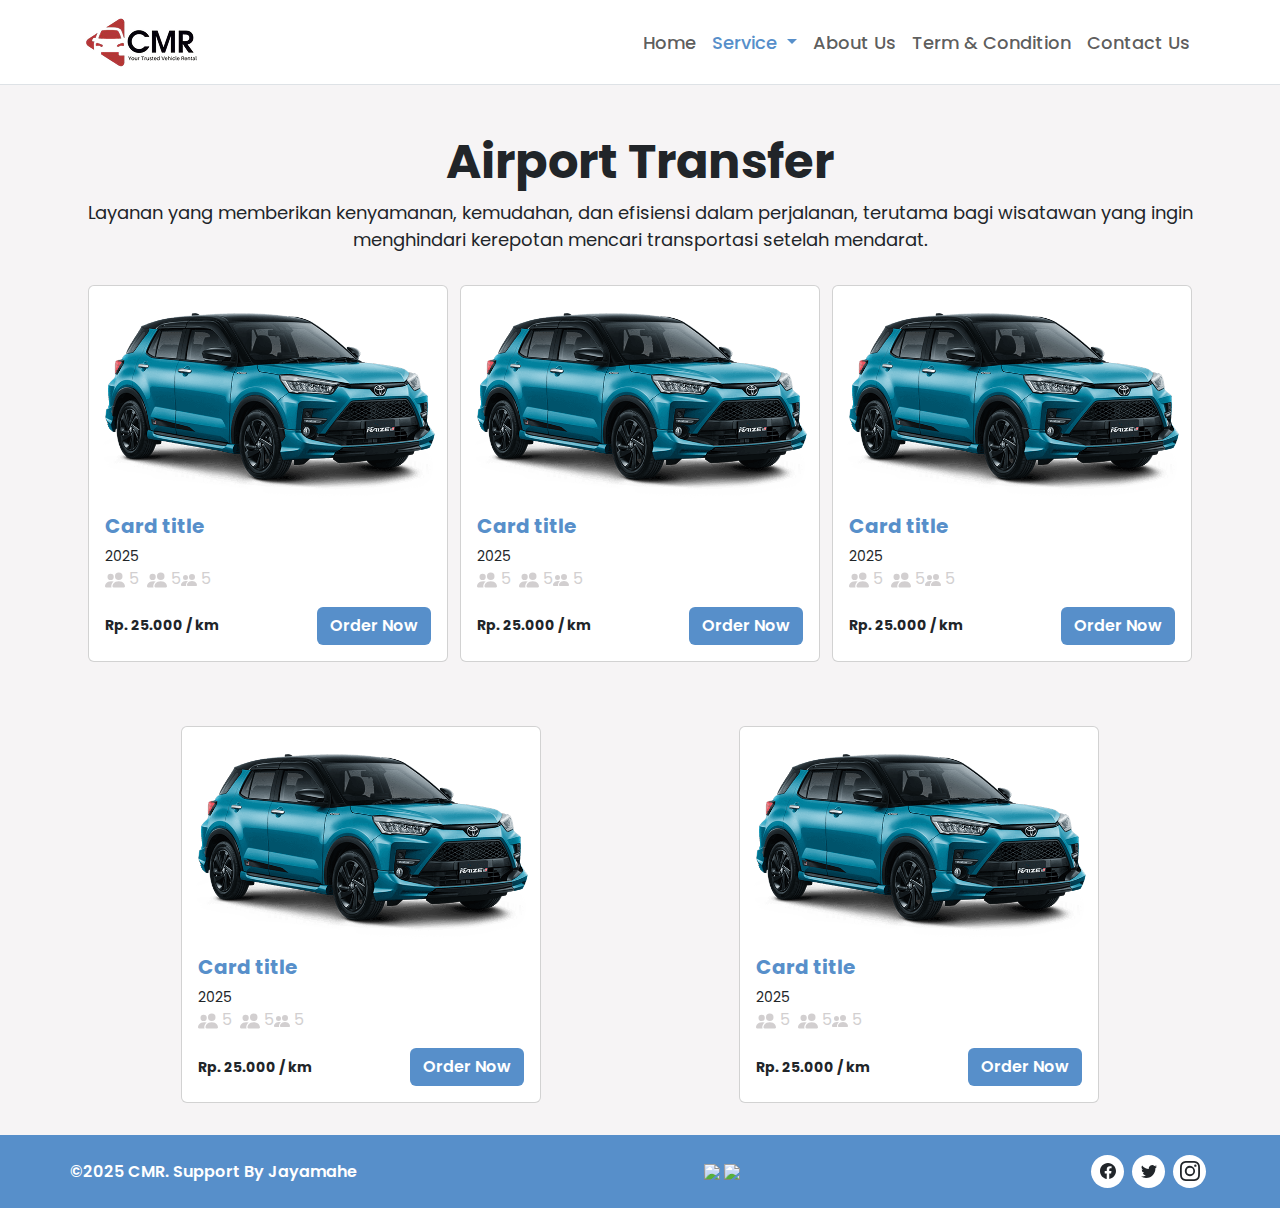
==== airporttransfer.html @ 33379412 "Create new page airport transfer and paket tour" ====
<!doctype html>
<html lang="en">
  <head>
    <meta charset="utf-8">
    <meta name="viewport" content="width=device-width, initial-scale=1">
    <title>Testing</title>
    <link href="https://cdn.jsdelivr.net/npm/bootstrap@5.3.3/dist/css/bootstrap.min.css" rel="stylesheet" integrity="sha384-QWTKZyjpPEjISv5WaRU9OFeRpok6YctnYmDr5pNlyT2bRjXh0JMhjY6hW+ALEwIH" crossorigin="anonymous">
    <link rel="stylesheet" href="assets/css/index.css">
    <link rel="stylesheet" href="assets/css/lepaskunci.css">
  </head>
  <body>
     <!-- Header Section -->
     <nav class="navbar navbar-expand-lg border-bottom fixed-top bg-header">
        <div class="container">
            <a class="navbar-brand" href="#">
                <img src="assets/img/Jayamahe icon 1.png" alt="Bootstrap" width="123" height="58">
            </a>
            <button class="navbar-toggler" type="button" data-bs-toggle="collapse" data-bs-target="#navbarNav">
            <span class="navbar-toggler-icon"></span>
            </button>
            
            <div class="collapse navbar-collapse justify-content-end" id="navbarNav">
                <ul class="navbar-nav">
                <li class="nav-item">
                    <a class="nav-link body-large-medium" aria-current="page" href="index.html">Home</a>
                </li>
                <li class="nav-item dropdown">
                    <a class="nav-link dropdown-toggle body-large-medium active" href="#" id="navbarDropdown" role="button" data-bs-toggle="dropdown" aria-expanded="false">
                        Service
                    </a>
                    <ul class="dropdown-menu" aria-labelledby="navbarDropdown">
                        <li><a class="dropdown-item body-large-regular" href="lepaskunci.html">Rental Mobil Lepas Kunci</a></li>
                        <li><a class="dropdown-item body-large-regular" href="withdriver.html">Rental Mobil dengan Driver</a></li>
                        <li><a class="dropdown-item body-large-regular" href="airporttransfer.html">Airport Transfer</a></li>
                        <li><a class="dropdown-item body-large-regular" href="pakettour.html">Paket Tour</a></li>
                    </ul>
                </li>
                <li class="nav-item">
                    <a class="nav-link body-large-medium" href="index.html#Aboutus">About Us</a>
                </li>
                <li class="nav-item">
                    <a class="nav-link body-large-medium" href="index.html#Tnc">Term & Condition</a>
                </li>
                <li class="nav-item">
                    <a class="nav-link body-large-medium" href="index.html#Contactus">Contact Us</a>
                </li>
                </ul>
            </div>
        </div>
    </nav>
<!-- End Header Section -->

<!-- Title Section -->
    <section class="title">
        <div class="container title-container d-flex flex-column align-items-center text-center">
            <h1 class="mt-5">Airport Transfer</h1>
            <p class="body-large-regular">Layanan yang memberikan kenyamanan, kemudahan, dan efisiensi dalam perjalanan, terutama bagi wisatawan yang ingin menghindari kerepotan mencari transportasi setelah mendarat.</p>
        </div>
    </section>
<!-- End Title Section -->

<!-- Card Car Section -->
    <section>
        <div class="container card-container d-flex justify-content-between flex-row flex-wrap">
            <!-- Card -->
            <div class="card mx-auto">
                <img src="assets/img/raize_fr.png" class="card-img-top" alt="...">
                <div class="card-body">
                  <h5 class="card-title boddy-large-semibold color-secondary">Card title</h5>
                  <p class="card-text body-small-regular">2025</p>
                  <div class="card-logo color-secondary d-flex flex-row mb-3">
                    <div class="group-card-logo me-2">
                        <svg xmlns="http://www.w3.org/2000/svg" width="20" height="20" fill="currentColor" class="bi bi-people-fill" viewBox="0 0 16 16">
                            <path d="M7 14s-1 0-1-1 1-4 5-4 5 3 5 4-1 1-1 1zm4-6a3 3 0 1 0 0-6 3 3 0 0 0 0 6m-5.784 6A2.24 2.24 0 0 1 5 13c0-1.355.68-2.75 1.936-3.72A6.3 6.3 0 0 0 5 9c-4 0-5 3-5 4s1 1 1 1zM4.5 8a2.5 2.5 0 1 0 0-5 2.5 2.5 0 0 0 0 5"/>
                        </svg>
                        <span>5</span>
                    </div>
                    <div class="group-card-logo">
                        <svg xmlns="http://www.w3.org/2000/svg" width="20" height="20" fill="currentColor" class="bi bi-people-fill" viewBox="0 0 16 16">
                            <path d="M7 14s-1 0-1-1 1-4 5-4 5 3 5 4-1 1-1 1zm4-6a3 3 0 1 0 0-6 3 3 0 0 0 0 6m-5.784 6A2.24 2.24 0 0 1 5 13c0-1.355.68-2.75 1.936-3.72A6.3 6.3 0 0 0 5 9c-4 0-5 3-5 4s1 1 1 1zM4.5 8a2.5 2.5 0 1 0 0-5 2.5 2.5 0 0 0 0 5"/>
                        </svg>
                        <span>5</span>
                    </div>
                    <div class="group-card-logo">
                        <svg xmlns="http://www.w3.org/2000/svg" width="16" height="16" fill="currentColor" class="bi bi-people-fill" viewBox="0 0 16 16">
                            <path d="M7 14s-1 0-1-1 1-4 5-4 5 3 5 4-1 1-1 1zm4-6a3 3 0 1 0 0-6 3 3 0 0 0 0 6m-5.784 6A2.24 2.24 0 0 1 5 13c0-1.355.68-2.75 1.936-3.72A6.3 6.3 0 0 0 5 9c-4 0-5 3-5 4s1 1 1 1zM4.5 8a2.5 2.5 0 1 0 0-5 2.5 2.5 0 0 0 0 5"/>
                        </svg>
                        <span>5</span>
                    </div>
                  </div>
                  <div class="card-bottom d-flex flex-row justify-content-between align-items-center">
                    <p class="body-small-bold">Rp. 25.000 / km</p>
                    <a href="#" class="btn button-primary body-medium-semibold">Order Now</a>
                  </div>
                </div>
            </div>
            <!-- End Card -->
            <!-- Card -->
            <div class="card mx-auto">
                <img src="assets/img/raize_fr.png" class="card-img-top" alt="...">
                <div class="card-body">
                  <h5 class="card-title boddy-large-semibold color-secondary">Card title</h5>
                  <p class="card-text body-small-regular">2025</p>
                  <div class="card-logo color-secondary d-flex flex-row mb-3">
                    <div class="group-card-logo me-2">
                        <svg xmlns="http://www.w3.org/2000/svg" width="20" height="20" fill="currentColor" class="bi bi-people-fill" viewBox="0 0 16 16">
                            <path d="M7 14s-1 0-1-1 1-4 5-4 5 3 5 4-1 1-1 1zm4-6a3 3 0 1 0 0-6 3 3 0 0 0 0 6m-5.784 6A2.24 2.24 0 0 1 5 13c0-1.355.68-2.75 1.936-3.72A6.3 6.3 0 0 0 5 9c-4 0-5 3-5 4s1 1 1 1zM4.5 8a2.5 2.5 0 1 0 0-5 2.5 2.5 0 0 0 0 5"/>
                        </svg>
                        <span>5</span>
                    </div>
                    <div class="group-card-logo">
                        <svg xmlns="http://www.w3.org/2000/svg" width="20" height="20" fill="currentColor" class="bi bi-people-fill" viewBox="0 0 16 16">
                            <path d="M7 14s-1 0-1-1 1-4 5-4 5 3 5 4-1 1-1 1zm4-6a3 3 0 1 0 0-6 3 3 0 0 0 0 6m-5.784 6A2.24 2.24 0 0 1 5 13c0-1.355.68-2.75 1.936-3.72A6.3 6.3 0 0 0 5 9c-4 0-5 3-5 4s1 1 1 1zM4.5 8a2.5 2.5 0 1 0 0-5 2.5 2.5 0 0 0 0 5"/>
                        </svg>
                        <span>5</span>
                    </div>
                    <div class="group-card-logo">
                        <svg xmlns="http://www.w3.org/2000/svg" width="16" height="16" fill="currentColor" class="bi bi-people-fill" viewBox="0 0 16 16">
                            <path d="M7 14s-1 0-1-1 1-4 5-4 5 3 5 4-1 1-1 1zm4-6a3 3 0 1 0 0-6 3 3 0 0 0 0 6m-5.784 6A2.24 2.24 0 0 1 5 13c0-1.355.68-2.75 1.936-3.72A6.3 6.3 0 0 0 5 9c-4 0-5 3-5 4s1 1 1 1zM4.5 8a2.5 2.5 0 1 0 0-5 2.5 2.5 0 0 0 0 5"/>
                        </svg>
                        <span>5</span>
                    </div>
                  </div>
                  <div class="card-bottom d-flex flex-row justify-content-between align-items-center">
                    <p class="body-small-bold">Rp. 25.000 / km</p>
                    <a href="#" class="btn button-primary body-medium-semibold">Order Now</a>
                  </div>
                </div>
            </div>
            <!-- End Card -->
             <!-- Card -->
            <div class="card mx-auto">
                <img src="assets/img/raize_fr.png" class="card-img-top" alt="...">
                <div class="card-body">
                  <h5 class="card-title boddy-large-semibold color-secondary">Card title</h5>
                  <p class="card-text body-small-regular">2025</p>
                  <div class="card-logo color-secondary d-flex flex-row mb-3">
                    <div class="group-card-logo me-2">
                        <svg xmlns="http://www.w3.org/2000/svg" width="20" height="20" fill="currentColor" class="bi bi-people-fill" viewBox="0 0 16 16">
                            <path d="M7 14s-1 0-1-1 1-4 5-4 5 3 5 4-1 1-1 1zm4-6a3 3 0 1 0 0-6 3 3 0 0 0 0 6m-5.784 6A2.24 2.24 0 0 1 5 13c0-1.355.68-2.75 1.936-3.72A6.3 6.3 0 0 0 5 9c-4 0-5 3-5 4s1 1 1 1zM4.5 8a2.5 2.5 0 1 0 0-5 2.5 2.5 0 0 0 0 5"/>
                        </svg>
                        <span>5</span>
                    </div>
                    <div class="group-card-logo">
                        <svg xmlns="http://www.w3.org/2000/svg" width="20" height="20" fill="currentColor" class="bi bi-people-fill" viewBox="0 0 16 16">
                            <path d="M7 14s-1 0-1-1 1-4 5-4 5 3 5 4-1 1-1 1zm4-6a3 3 0 1 0 0-6 3 3 0 0 0 0 6m-5.784 6A2.24 2.24 0 0 1 5 13c0-1.355.68-2.75 1.936-3.72A6.3 6.3 0 0 0 5 9c-4 0-5 3-5 4s1 1 1 1zM4.5 8a2.5 2.5 0 1 0 0-5 2.5 2.5 0 0 0 0 5"/>
                        </svg>
                        <span>5</span>
                    </div>
                    <div class="group-card-logo">
                        <svg xmlns="http://www.w3.org/2000/svg" width="16" height="16" fill="currentColor" class="bi bi-people-fill" viewBox="0 0 16 16">
                            <path d="M7 14s-1 0-1-1 1-4 5-4 5 3 5 4-1 1-1 1zm4-6a3 3 0 1 0 0-6 3 3 0 0 0 0 6m-5.784 6A2.24 2.24 0 0 1 5 13c0-1.355.68-2.75 1.936-3.72A6.3 6.3 0 0 0 5 9c-4 0-5 3-5 4s1 1 1 1zM4.5 8a2.5 2.5 0 1 0 0-5 2.5 2.5 0 0 0 0 5"/>
                        </svg>
                        <span>5</span>
                    </div>
                  </div>
                  <div class="card-bottom d-flex flex-row justify-content-between align-items-center">
                    <p class="body-small-bold">Rp. 25.000 / km</p>
                    <a href="#" class="btn button-primary body-medium-semibold">Order Now</a>
                  </div>
                </div>
            </div>
            <!-- End Card -->
             <!-- Card -->
            <div class="card mx-auto">
                <img src="assets/img/raize_fr.png" class="card-img-top" alt="...">
                <div class="card-body">
                  <h5 class="card-title boddy-large-semibold color-secondary">Card title</h5>
                  <p class="card-text body-small-regular">2025</p>
                  <div class="card-logo color-secondary d-flex flex-row mb-3">
                    <div class="group-card-logo me-2">
                        <svg xmlns="http://www.w3.org/2000/svg" width="20" height="20" fill="currentColor" class="bi bi-people-fill" viewBox="0 0 16 16">
                            <path d="M7 14s-1 0-1-1 1-4 5-4 5 3 5 4-1 1-1 1zm4-6a3 3 0 1 0 0-6 3 3 0 0 0 0 6m-5.784 6A2.24 2.24 0 0 1 5 13c0-1.355.68-2.75 1.936-3.72A6.3 6.3 0 0 0 5 9c-4 0-5 3-5 4s1 1 1 1zM4.5 8a2.5 2.5 0 1 0 0-5 2.5 2.5 0 0 0 0 5"/>
                        </svg>
                        <span>5</span>
                    </div>
                    <div class="group-card-logo">
                        <svg xmlns="http://www.w3.org/2000/svg" width="20" height="20" fill="currentColor" class="bi bi-people-fill" viewBox="0 0 16 16">
                            <path d="M7 14s-1 0-1-1 1-4 5-4 5 3 5 4-1 1-1 1zm4-6a3 3 0 1 0 0-6 3 3 0 0 0 0 6m-5.784 6A2.24 2.24 0 0 1 5 13c0-1.355.68-2.75 1.936-3.72A6.3 6.3 0 0 0 5 9c-4 0-5 3-5 4s1 1 1 1zM4.5 8a2.5 2.5 0 1 0 0-5 2.5 2.5 0 0 0 0 5"/>
                        </svg>
                        <span>5</span>
                    </div>
                    <div class="group-card-logo">
                        <svg xmlns="http://www.w3.org/2000/svg" width="16" height="16" fill="currentColor" class="bi bi-people-fill" viewBox="0 0 16 16">
                            <path d="M7 14s-1 0-1-1 1-4 5-4 5 3 5 4-1 1-1 1zm4-6a3 3 0 1 0 0-6 3 3 0 0 0 0 6m-5.784 6A2.24 2.24 0 0 1 5 13c0-1.355.68-2.75 1.936-3.72A6.3 6.3 0 0 0 5 9c-4 0-5 3-5 4s1 1 1 1zM4.5 8a2.5 2.5 0 1 0 0-5 2.5 2.5 0 0 0 0 5"/>
                        </svg>
                        <span>5</span>
                    </div>
                  </div>
                  <div class="card-bottom d-flex flex-row justify-content-between align-items-center">
                    <p class="body-small-bold">Rp. 25.000 / km</p>
                    <a href="#" class="btn button-primary body-medium-semibold">Order Now</a>
                  </div>
                </div>
            </div>
            <!-- End Card -->
             <!-- Card -->
            <div class="card mx-auto">
                <img src="assets/img/raize_fr.png" class="card-img-top" alt="...">
                <div class="card-body">
                  <h5 class="card-title boddy-large-semibold color-secondary">Card title</h5>
                  <p class="card-text body-small-regular">2025</p>
                  <div class="card-logo color-secondary d-flex flex-row mb-3">
                    <div class="group-card-logo me-2">
                        <svg xmlns="http://www.w3.org/2000/svg" width="20" height="20" fill="currentColor" class="bi bi-people-fill" viewBox="0 0 16 16">
                            <path d="M7 14s-1 0-1-1 1-4 5-4 5 3 5 4-1 1-1 1zm4-6a3 3 0 1 0 0-6 3 3 0 0 0 0 6m-5.784 6A2.24 2.24 0 0 1 5 13c0-1.355.68-2.75 1.936-3.72A6.3 6.3 0 0 0 5 9c-4 0-5 3-5 4s1 1 1 1zM4.5 8a2.5 2.5 0 1 0 0-5 2.5 2.5 0 0 0 0 5"/>
                        </svg>
                        <span>5</span>
                    </div>
                    <div class="group-card-logo">
                        <svg xmlns="http://www.w3.org/2000/svg" width="20" height="20" fill="currentColor" class="bi bi-people-fill" viewBox="0 0 16 16">
                            <path d="M7 14s-1 0-1-1 1-4 5-4 5 3 5 4-1 1-1 1zm4-6a3 3 0 1 0 0-6 3 3 0 0 0 0 6m-5.784 6A2.24 2.24 0 0 1 5 13c0-1.355.68-2.75 1.936-3.72A6.3 6.3 0 0 0 5 9c-4 0-5 3-5 4s1 1 1 1zM4.5 8a2.5 2.5 0 1 0 0-5 2.5 2.5 0 0 0 0 5"/>
                        </svg>
                        <span>5</span>
                    </div>
                    <div class="group-card-logo">
                        <svg xmlns="http://www.w3.org/2000/svg" width="16" height="16" fill="currentColor" class="bi bi-people-fill" viewBox="0 0 16 16">
                            <path d="M7 14s-1 0-1-1 1-4 5-4 5 3 5 4-1 1-1 1zm4-6a3 3 0 1 0 0-6 3 3 0 0 0 0 6m-5.784 6A2.24 2.24 0 0 1 5 13c0-1.355.68-2.75 1.936-3.72A6.3 6.3 0 0 0 5 9c-4 0-5 3-5 4s1 1 1 1zM4.5 8a2.5 2.5 0 1 0 0-5 2.5 2.5 0 0 0 0 5"/>
                        </svg>
                        <span>5</span>
                    </div>
                  </div>
                  <div class="card-bottom d-flex flex-row justify-content-between align-items-center">
                    <p class="body-small-bold">Rp. 25.000 / km</p>
                    <a href="#" class="btn button-primary body-medium-semibold">Order Now</a>
                  </div>
                </div>
            </div>
            <!-- End Card -->

        </div>
    </section>
<!-- End Card Car Section -->

<!-- Footer Section -->
<footer>
    <div class="container footer-container d-flex flex-row justify-content-between align-items-center">
        <div class="footer-copyright">
           <p class="body-medium-semibold color-white">&copy2025 CMR. Support By Jayamahe</p> 
        </div>
        <div class="visitor">
            <span class="color-white visitorbadge">
                <a href="https://visitorbadge.io/status?path=https%3A%2F%2Fcmr-car-rental.vercel.app%2F"><img src="https://api.visitorbadge.io/api/visitors?path=https%3A%2F%2Fcmr-car-rental.vercel.app%2F&label=Total%20Visitor&labelColor=%23578fca&countColor=%23f6f4f5&style=flat&labelStyle=none" /></a>
                
                <a href="https://visitorbadge.io/status?path=https%3A%2F%2Fcmr-car-rental.vercel.app%2F"><img src="https://api.visitorbadge.io/api/daily?path=https%3A%2F%2Fcmr-car-rental.vercel.app%2F&label=Total%20Visitor&labelColor=%23578fca&countColor=%23f6f4f5&style=flat&labelStyle=none" /></a>
            </span>
        </div>
        <div class="footer-socmed d-flex flex-row">
            <div class="socmed-item mx-1">
                <svg xmlns="http://www.w3.org/2000/svg" width="16" height="16" fill="currentColor" class="bi bi-facebook" viewBox="0 0 16 16">
                    <path d="M16 8.049c0-4.446-3.582-8.05-8-8.05C3.58 0-.002 3.603-.002 8.05c0 4.017 2.926 7.347 6.75 7.951v-5.625h-2.03V8.05H6.75V6.275c0-2.017 1.195-3.131 3.022-3.131.876 0 1.791.157 1.791.157v1.98h-1.009c-.993 0-1.303.621-1.303 1.258v1.51h2.218l-.354 2.326H9.25V16c3.824-.604 6.75-3.934 6.75-7.951"/>
                </svg>
            </div>
            <div class="socmed-item mx-1">
                <svg xmlns="http://www.w3.org/2000/svg" width="16" height="16" fill="currentColor" class="bi bi-twitter" viewBox="0 0 16 16">
                    <path d="M5.026 15c6.038 0 9.341-5.003 9.341-9.334q.002-.211-.006-.422A6.7 6.7 0 0 0 16 3.542a6.7 6.7 0 0 1-1.889.518 3.3 3.3 0 0 0 1.447-1.817 6.5 6.5 0 0 1-2.087.793A3.286 3.286 0 0 0 7.875 6.03a9.32 9.32 0 0 1-6.767-3.429 3.29 3.29 0 0 0 1.018 4.382A3.3 3.3 0 0 1 .64 6.575v.045a3.29 3.29 0 0 0 2.632 3.218 3.2 3.2 0 0 1-.865.115 3 3 0 0 1-.614-.057 3.28 3.28 0 0 0 3.067 2.277A6.6 6.6 0 0 1 .78 13.58a6 6 0 0 1-.78-.045A9.34 9.34 0 0 0 5.026 15"/>
                  </svg>
            </div>
            <div class="socmed-item mx-1">
                <svg xmlns="http://www.w3.org/2000/svg" width="20" height="20" fill="currentColor" class="bi bi-instagram" viewBox="0 0 16 16">
                    <path d="M8 0C5.829 0 5.556.01 4.703.048 3.85.088 3.269.222 2.76.42a3.9 3.9 0 0 0-1.417.923A3.9 3.9 0 0 0 .42 2.76C.222 3.268.087 3.85.048 4.7.01 5.555 0 5.827 0 8.001c0 2.172.01 2.444.048 3.297.04.852.174 1.433.372 1.942.205.526.478.972.923 1.417.444.445.89.719 1.416.923.51.198 1.09.333 1.942.372C5.555 15.99 5.827 16 8 16s2.444-.01 3.298-.048c.851-.04 1.434-.174 1.943-.372a3.9 3.9 0 0 0 1.416-.923c.445-.445.718-.891.923-1.417.197-.509.332-1.09.372-1.942C15.99 10.445 16 10.173 16 8s-.01-2.445-.048-3.299c-.04-.851-.175-1.433-.372-1.941a3.9 3.9 0 0 0-.923-1.417A3.9 3.9 0 0 0 13.24.42c-.51-.198-1.092-.333-1.943-.372C10.443.01 10.172 0 7.998 0zm-.717 1.442h.718c2.136 0 2.389.007 3.232.046.78.035 1.204.166 1.486.275.373.145.64.319.92.599s.453.546.598.92c.11.281.24.705.275 1.485.039.843.047 1.096.047 3.231s-.008 2.389-.047 3.232c-.035.78-.166 1.203-.275 1.485a2.5 2.5 0 0 1-.599.919c-.28.28-.546.453-.92.598-.28.11-.704.24-1.485.276-.843.038-1.096.047-3.232.047s-2.39-.009-3.233-.047c-.78-.036-1.203-.166-1.485-.276a2.5 2.5 0 0 1-.92-.598 2.5 2.5 0 0 1-.6-.92c-.109-.281-.24-.705-.275-1.485-.038-.843-.046-1.096-.046-3.233s.008-2.388.046-3.231c.036-.78.166-1.204.276-1.486.145-.373.319-.64.599-.92s.546-.453.92-.598c.282-.11.705-.24 1.485-.276.738-.034 1.024-.044 2.515-.045zm4.988 1.328a.96.96 0 1 0 0 1.92.96.96 0 0 0 0-1.92m-4.27 1.122a4.109 4.109 0 1 0 0 8.217 4.109 4.109 0 0 0 0-8.217m0 1.441a2.667 2.667 0 1 1 0 5.334 2.667 2.667 0 0 1 0-5.334"/>
                </svg>
            </div>
        </div>
    </div>
</footer>
 <!-- End Footer Section -->


    <script src="https://cdn.jsdelivr.net/npm/bootstrap@5.3.0/dist/js/bootstrap.bundle.min.js"></script>
  </body>
</html>
---- assets/css/index.css ----
@import url('https://fonts.googleapis.com/css2?family=Poppins:ital,wght@0,100;0,200;0,300;0,400;0,500;0,600;0,700;0,800;0,900;1,100;1,200;1,300;1,400;1,500;1,600;1,700;1,800;1,900&display=swap');
:root{
    --bg-primary-color: #F6F4F5;
    --bg-secondary-color: #578FCA;
    --bg-fill: #FFFFFF;
    --color-fill: #D2CFD0;
}

body{
    font-family: "Poppins", serif;
    background-color: var(--bg-primary-color);
}

/* ---------- Setup ---------- */
p{
    margin: 0;
    hyphens: auto;
    word-break: break-word;
}
.button-primary{
    background-color: var(--bg-secondary-color)!important;
    color: var(--bg-fill)!important;
}
.active{
    color: var(--bg-secondary-color)!important;
}
.color-primary{
    color: var(--bg-primary-color);
}
.color-secondary{
    color: var(--bg-secondary-color);
}
.color-white{
    color: var(--bg-fill);
}
h1{
    font-size: 48px!important;
    font-weight: 700!important;
    font-style: normal!important;
}
h2{
    font-size: 40px!important;
    font-weight: 700!important;
    font-style: normal!important;
}
h3{
    font-size: 32px!important;
    font-weight: 700!important;
    font-style: normal!important;
}
h4{
    font-size: 24px!important;
    font-weight: 700!important;
    font-style: normal!important;
}
h5{
    font-size: 20px!important;
    font-weight: 700!important;
    font-style: normal!important;
}
h6{
    font-size: 18px!important;
    font-weight: 700!important;
    font-style: normal!important;
}
.body-large-bold{
    font-size: 18px;
    font-weight: 700;
    font-style: normal;
}
.body-medium-bold{
    font-size: 16px;
    font-weight: 700;
    font-style: normal;
}
.body-small-bold{
    font-size: 14px;
    font-weight: 700;
    font-style: normal;
}
.body-large-semibold{
    font-size: 18px;
    font-weight: 600;
    font-style: normal;
}
.body-medium-semibold{
    font-size: 16px;
    font-weight: 600;
    font-style: normal;
}
.body-small-semibold{
    font-size: 14px;
    font-weight: 600;
    font-style: normal;
}
.body-large-medium{
    font-size: 18px;
    font-weight: 500;
    font-style: normal;
}
.body-medium-medium{
    font-size: 16px;
    font-weight: 500;
    font-style: normal;
}
.body-small-medium{
    font-size: 14px;
    font-weight: 500;
    font-style: normal;
}
.body-large-regular{
    font-size: 18px;
    font-weight: 400;
    font-style: normal;
}
.body-medium-regular{
    font-size: 16px;
    font-weight: 400;
    font-style: normal;
}
.body-small-regular{
    font-size: 14px;
    font-weight: 400;
    font-style: normal;
}



/* ---------- Header ---------- */
.bg-header{
    background-color: #fff;
}
/* ---------- End Header ---------- */



/* ---------- Hero ---------- */
.hero{
    margin-top: 85px;
    padding-top: 50px;
    position: relative;
    overflow: hidden;
    height: 720px;
}
.hero-container{
    margin-bottom: 48px;
    
}
.hero-desc{
    width: 575px;
    margin-top: 75px;
}
.hero-desc p{
    width: 400px;
    opacity: 50%;
}
.hero-desc button{
    margin-top: 10px;
}
.hero-carpict img{
    position: absolute;
    right: 0;
    z-index: -1;
}
/* ---------- End Hero ---------- */



/* ---------- Infografis ---------- */
.infografis{
    background-color: var(--bg-secondary-color);
    padding: 60px 0;
}
.infografis-container{
    display: flex;
    flex-direction: row;
    flex-wrap: wrap;
    justify-content: space-between;
}
.infografis-item{
    margin: 20px auto;
    width: 277px;
    height: 251px;
}
.wrapper-img{
    position: relative;
    display: inline-block;
}
.wrapper-img::before {
    content: "";
    position: absolute;
    top: 50px;
    left: 140px;
    width: 106px; 
    height: 106px;
    background-color: white;
    opacity: 10%; 
    border-radius: 1.5rem;
    transform: translate(-50%, -50%); 
    z-index: 0; 
}
.wrapper-img img {
    position: relative;
    top: 30px;
    left: 118px;
    z-index: 1; 
}
.infografis-item h4{
    margin-top: 100px;
}
/* ---------- End Infografis ---------- */



/* ---------- About Us ---------- */
.aboutus-container{
    margin: 100px 0;
}
.aboutus-photo img{
    margin:5px;
}
/* ---------- End About Us ---------- */



/* ---------- Term and Condition ---------- */
.tnc-col{
    margin: 0 20px;
}
/* ---------- End Term and Condition ---------- */



/* ---------- Contact Us ---------- */
.contactus{
    margin: 100px 0;
}
.contactus-form button{
    width: 100%;
}
/* ---------- End Contact Us ---------- */


/* ---------- Footer ---------- */
footer{
    background-color: var(--bg-secondary-color);
}
.footer-container{
    padding: 20px 0;
}
.socmed-item{
    background-color: var(--bg-fill);
    width: 33px;
    height: 33px;
    border-radius: 1.5rem;
    text-align: center;
}
.socmed-item svg{
    translate: 0 3px;
}
/* ---------- End Footer ---------- */

/* ---------- Media Query ---------- */
/* xxl (extra extra large) */
@media screen and (max-width: 1400px) {
    /* Setup */
    h2{
        font-size: 32px!important;
    }

    /* Hero */
    .hero-desc{
        width: 450px;
    }
    .hero-object{
        width: 60%;
    }
    .hero-car{
        width: 75%;
    }
    
    /* About Us */
    .aboutus-photo img{
        width: 200px;
        height: 120px;
    }
}



/* xl (extra large) */
@media screen and (max-width: 1200px) {
    /* Hero */
    .hero{
        height: 550px;
    }
    .hero-object{
        width: 50%;
    }
    .hero-car{
        width: 65%;
    }
}



/* lg (large) */
@media screen and (max-width: 992px) {
    /* Hero */
    .hero-object{
        left: 550px;
    }
    .hero-car{
        left: 400px;
    }
    .dropdown-menu{
        border: none;
    }

    /* Infografis */
    .infografis-container{
        width: 90%;
    }

    /* About Us */
    .aboutus-container{
        flex-direction: column;
    }
    .aboutus-desc h2{
        text-align: center;
    }
    .aboutus-desc p{
        text-align: justify;
        margin: 0 auto;
    }
    .aboutus-photo{
        justify-content: center;
    }

    /* Contact Us */
    .contactus-maps iframe{
        width: 380px;
        height: 380px;
    }

}



/* md (medium) */
@media screen and (max-width: 768px) {
    /* Hero */
    .hero-desc{
        margin-top: -10px;
        width: 312px;
    }
    .hero-desc p{
        width: 278px;
        font-size: 12px;
    }
    .hero-object{
        display: none;
    }
    .hero-car{
        overflow-x: hidden;
        width: 573px;
        height: 333px;
        top: 100px;
        left: 200px;
    }

    /* About Us */
    .aboutus-desc p{
        margin-right: 20px;
    }

    /* Term and Condition */
    .tnc-desc{
        flex-direction: column!important;
        margin: 0 10px 0 20px;
    }

    /* Contact Us */
    .contactus-content{
        flex-direction: column!important; 
    }
    .contactus-maps{
        text-align: center;
    }
    .contact{
        display: none;
    }
    .contactus-form{
        border: 1px solid var(--bg-fill);
        margin-top: 20px;
        padding: 10px;
        border-radius: 10px;;
    }

    /* Footer */
    .footer-container{
        flex-direction: column-reverse!important;
        align-items: start!important;
    }
    .footer-copyright p{
        font-size: 14px;
        font-weight: 400;
    }
}



/* sm (small) */
@media screen and (max-width: 576px) {
    /* Setup */
    h2{
        font-size: 20px!important;
    }

    /* Hero */
    .hero-desc{
        margin-top: -10px;
        width: 312px;
    }
    .hero-desc p{
        width: 278px;
        font-size: 12px;
    }
    .hero-object{
        display: none;
    }
    .hero-car{
        overflow-x: hidden;
        width: 573px;
        height: 333px;
        top: 100px;
        left: 0;
    }
    .hero-cta-btn{
        font-size: 12px;
    }

    /* About Us */
    .aboutus-photo img{
        width: 150px;
        height: 100px;
    }
    .aboutus-desc p{
        font-size: 14px;
    }

    /* Term and Condition */
    .tnc-col p{
        font-size: 14px;
    }

    /* Contact Us */
    .contactus-maps iframe{
        width: 300px;
        height: 280px;
    } 
    
    /* Footer */
    .footer-container{
        margin-left: 20px;
    }
}
---- assets/css/lepaskunci.css ----
.title{
    margin-top: 85px;
}

.card{
    margin: 2rem 0;
    width: 360px;
}
.group-card-logo{
    color: var(--color-fill);
}

/* ---------- Media Query ---------- */
/* xxl (extra extra large) */
@media screen and (max-width: 1400px) {
    
}



/* xl (extra large) */
@media screen and (max-width: 1200px) {
   
}



/* lg (large) */
@media screen and (max-width: 992px) {
    

}



/* md (medium) */
@media screen and (max-width: 768px) {
    
}



/* sm (small) */
@media screen and (max-width: 576px) {
    h1{
        font-size: 32px!important;
    }
    .title-container p{
        font-size: 14px!important;
    }
}
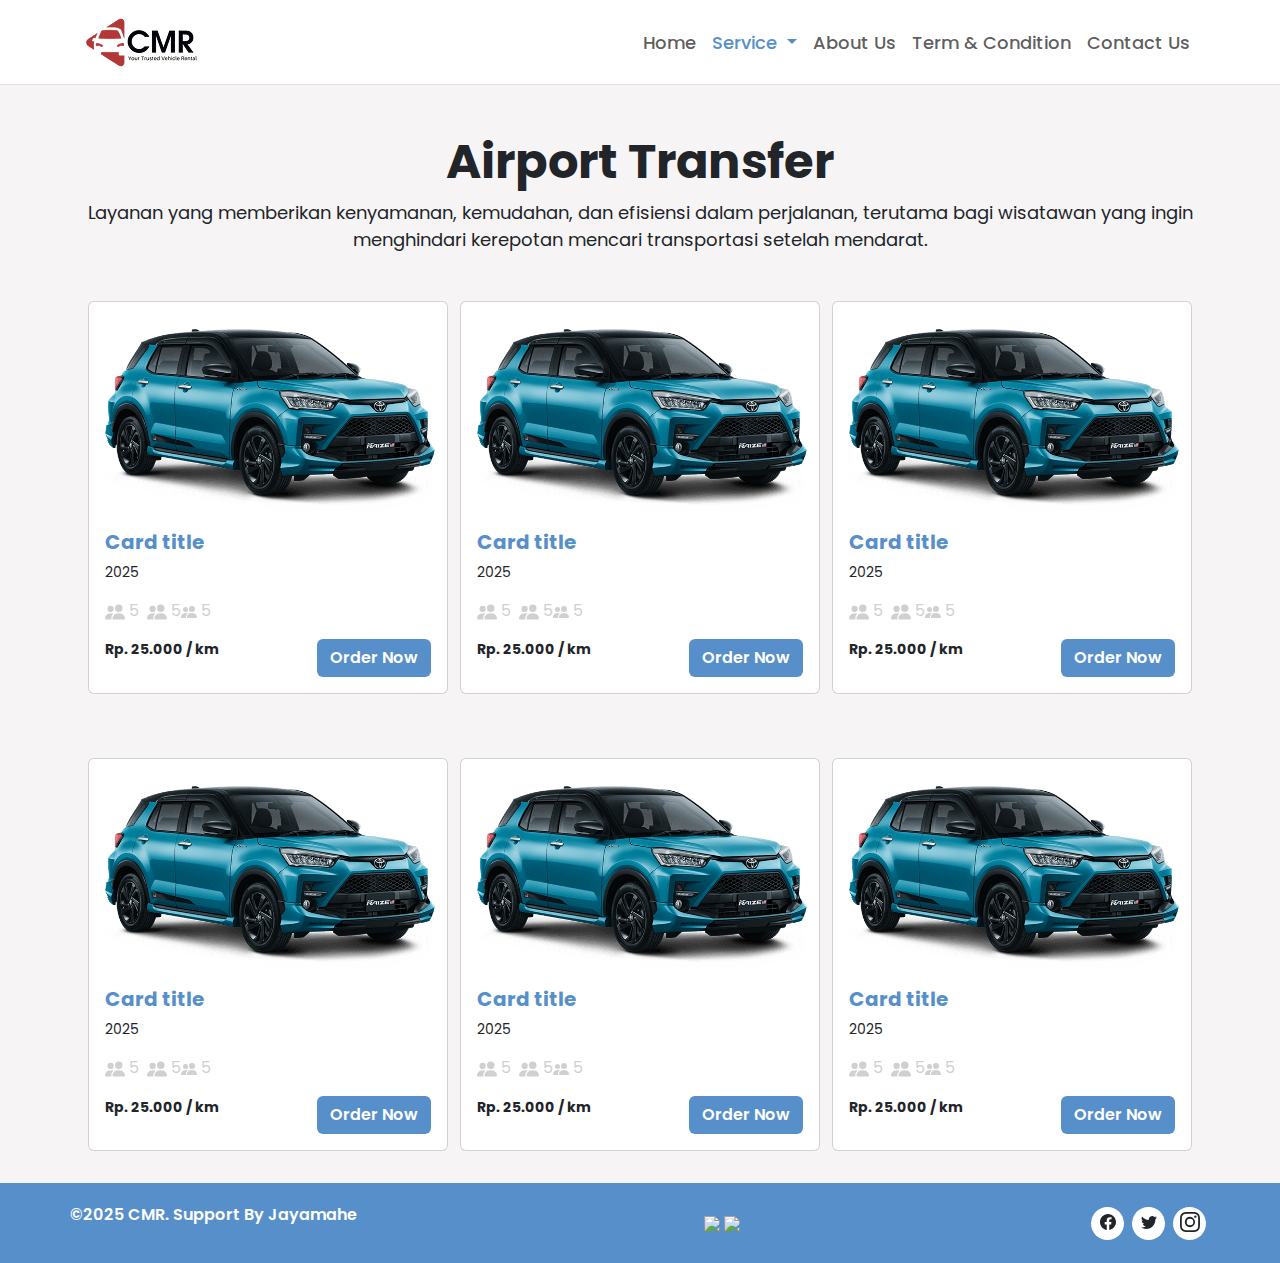
==== commit fcee476b: "Update about us, tnc & button direct to wa" ====
--- a/airporttransfer.html
+++ b/airporttransfer.html
@@ -90,7 +90,7 @@
                   </div>
                   <div class="card-bottom d-flex flex-row justify-content-between align-items-center">
                     <p class="body-small-bold">Rp. 25.000 / km</p>
-                    <a href="#" class="btn button-primary body-medium-semibold">Order Now</a>
+                    <a href="https://wa.me/6281990949191" class="btn button-primary body-medium-semibold">Order Now</a>
                   </div>
                 </div>
             </div>
@@ -123,7 +123,7 @@
                   </div>
                   <div class="card-bottom d-flex flex-row justify-content-between align-items-center">
                     <p class="body-small-bold">Rp. 25.000 / km</p>
-                    <a href="#" class="btn button-primary body-medium-semibold">Order Now</a>
+                    <a href="https://wa.me/6281990949191" class="btn button-primary body-medium-semibold">Order Now</a>
                   </div>
                 </div>
             </div>
@@ -156,7 +156,7 @@
                   </div>
                   <div class="card-bottom d-flex flex-row justify-content-between align-items-center">
                     <p class="body-small-bold">Rp. 25.000 / km</p>
-                    <a href="#" class="btn button-primary body-medium-semibold">Order Now</a>
+                    <a href="https://wa.me/6281990949191" class="btn button-primary body-medium-semibold">Order Now</a>
                   </div>
                 </div>
             </div>
@@ -189,7 +189,7 @@
                   </div>
                   <div class="card-bottom d-flex flex-row justify-content-between align-items-center">
                     <p class="body-small-bold">Rp. 25.000 / km</p>
-                    <a href="#" class="btn button-primary body-medium-semibold">Order Now</a>
+                    <a href="https://wa.me/6281990949191" class="btn button-primary body-medium-semibold">Order Now</a>
                   </div>
                 </div>
             </div>
@@ -222,7 +222,40 @@
                   </div>
                   <div class="card-bottom d-flex flex-row justify-content-between align-items-center">
                     <p class="body-small-bold">Rp. 25.000 / km</p>
-                    <a href="#" class="btn button-primary body-medium-semibold">Order Now</a>
+                    <a href="https://wa.me/6281990949191" class="btn button-primary body-medium-semibold">Order Now</a>
+                  </div>
+                </div>
+            </div>
+            <!-- End Card -->
+             <!-- Card -->
+            <div class="card mx-auto">
+                <img src="assets/img/raize_fr.png" class="card-img-top" alt="...">
+                <div class="card-body">
+                  <h5 class="card-title boddy-large-semibold color-secondary">Card title</h5>
+                  <p class="card-text body-small-regular">2025</p>
+                  <div class="card-logo color-secondary d-flex flex-row mb-3">
+                    <div class="group-card-logo me-2">
+                        <svg xmlns="http://www.w3.org/2000/svg" width="20" height="20" fill="currentColor" class="bi bi-people-fill" viewBox="0 0 16 16">
+                            <path d="M7 14s-1 0-1-1 1-4 5-4 5 3 5 4-1 1-1 1zm4-6a3 3 0 1 0 0-6 3 3 0 0 0 0 6m-5.784 6A2.24 2.24 0 0 1 5 13c0-1.355.68-2.75 1.936-3.72A6.3 6.3 0 0 0 5 9c-4 0-5 3-5 4s1 1 1 1zM4.5 8a2.5 2.5 0 1 0 0-5 2.5 2.5 0 0 0 0 5"/>
+                        </svg>
+                        <span>5</span>
+                    </div>
+                    <div class="group-card-logo">
+                        <svg xmlns="http://www.w3.org/2000/svg" width="20" height="20" fill="currentColor" class="bi bi-people-fill" viewBox="0 0 16 16">
+                            <path d="M7 14s-1 0-1-1 1-4 5-4 5 3 5 4-1 1-1 1zm4-6a3 3 0 1 0 0-6 3 3 0 0 0 0 6m-5.784 6A2.24 2.24 0 0 1 5 13c0-1.355.68-2.75 1.936-3.72A6.3 6.3 0 0 0 5 9c-4 0-5 3-5 4s1 1 1 1zM4.5 8a2.5 2.5 0 1 0 0-5 2.5 2.5 0 0 0 0 5"/>
+                        </svg>
+                        <span>5</span>
+                    </div>
+                    <div class="group-card-logo">
+                        <svg xmlns="http://www.w3.org/2000/svg" width="16" height="16" fill="currentColor" class="bi bi-people-fill" viewBox="0 0 16 16">
+                            <path d="M7 14s-1 0-1-1 1-4 5-4 5 3 5 4-1 1-1 1zm4-6a3 3 0 1 0 0-6 3 3 0 0 0 0 6m-5.784 6A2.24 2.24 0 0 1 5 13c0-1.355.68-2.75 1.936-3.72A6.3 6.3 0 0 0 5 9c-4 0-5 3-5 4s1 1 1 1zM4.5 8a2.5 2.5 0 1 0 0-5 2.5 2.5 0 0 0 0 5"/>
+                        </svg>
+                        <span>5</span>
+                    </div>
+                  </div>
+                  <div class="card-bottom d-flex flex-row justify-content-between align-items-center">
+                    <p class="body-small-bold">Rp. 25.000 / km</p>
+                    <a href="https://wa.me/6281990949191" class="btn button-primary body-medium-semibold">Order Now</a>
                   </div>
                 </div>
             </div>
--- a/assets/css/index.css
+++ b/assets/css/index.css
@@ -12,11 +12,7 @@
 }
 
 /* ---------- Setup ---------- */
-p{
-    margin: 0;
-    hyphens: auto;
-    word-break: break-word;
-}
+
 .button-primary{
     background-color: var(--bg-secondary-color)!important;
     color: var(--bg-fill)!important;
@@ -219,6 +215,9 @@
 .aboutus-photo img{
     margin:5px;
 }
+.aboutus-desc p{
+    text-align: justify;
+}
 /* ---------- End About Us ---------- */
 
 
@@ -226,6 +225,9 @@
 /* ---------- Term and Condition ---------- */
 .tnc-col{
     margin: 0 20px;
+}
+.tnc-col p{
+    text-align: justify;
 }
 /* ---------- End Term and Condition ---------- */
 
